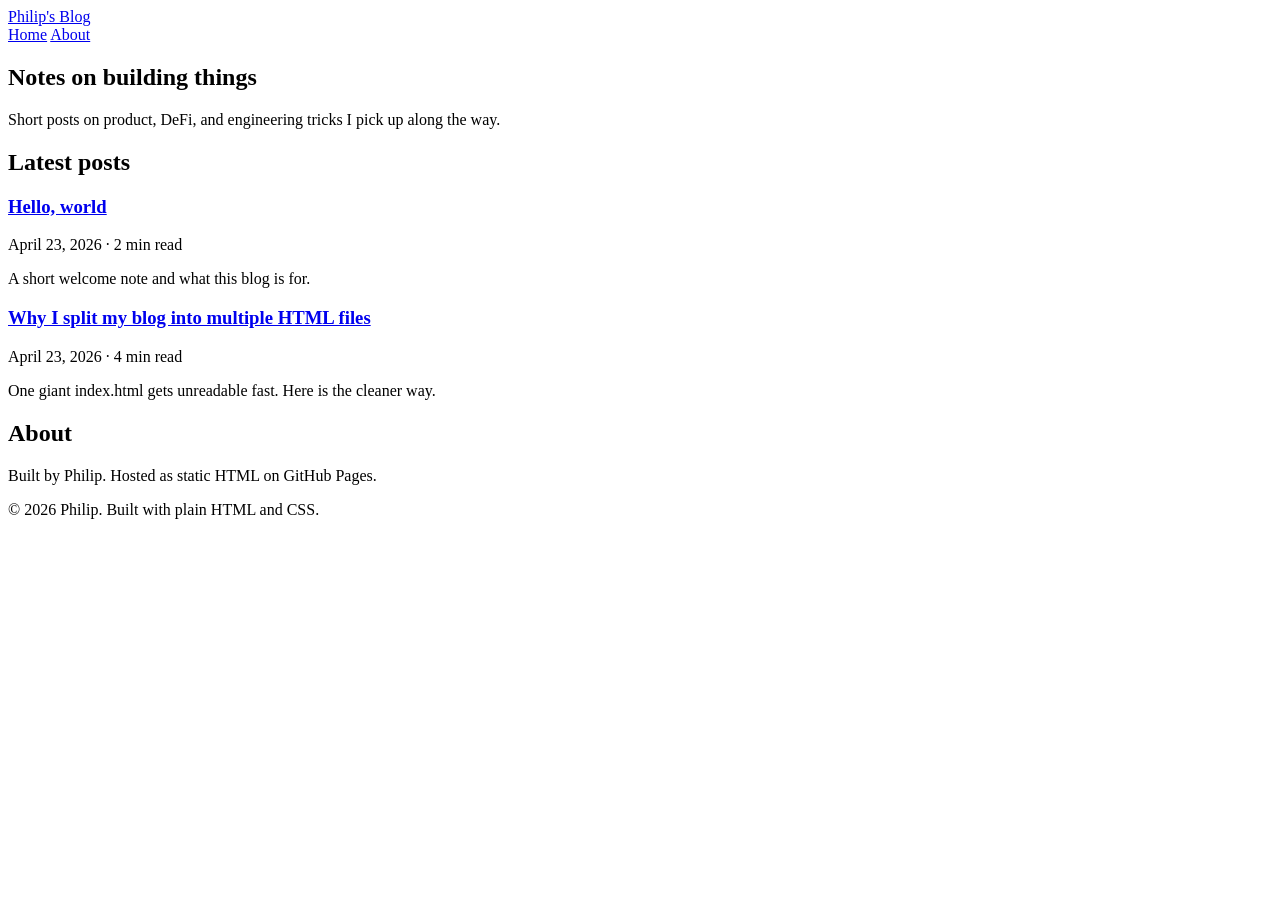
==== index.html @ d62671ca "Add index.html" ====
<!DOCTYPE html>
<html lang="en">
<head>
  <meta charset="UTF-8">
  <meta name="viewport" content="width=device-width, initial-scale=1.0">
  <title>Philip's Simple Blog</title>
  <link rel="stylesheet" href="css/style.css">
</head>
<body>

  <header class="site-header">
    <a href="index.html" class="brand">Philip's Blog</a>
    <nav>
      <a href="index.html" class="active">Home</a>
      <a href="#about">About</a>
    </nav>
  </header>

  <main class="container">

    <section class="hero">
      <h1>Notes on building things</h1>
      <p class="lead">Short posts on product, DeFi, and engineering tricks I pick up along the way.</p>
    </section>

    <section class="post-list">
      <h2>Latest posts</h2>

      <article class="post-card">
        <h3><a href="posts/hello-world.html">Hello, world</a></h3>
        <p class="meta">April 23, 2026 · 2 min read</p>
        <p>A short welcome note and what this blog is for.</p>
      </article>

      <article class="post-card">
        <h3><a href="posts/split-html-files.html">Why I split my blog into multiple HTML files</a></h3>
        <p class="meta">April 23, 2026 · 4 min read</p>
        <p>One giant index.html gets unreadable fast. Here is the cleaner way.</p>
      </article>

    </section>

    <section id="about" class="about">
      <h2>About</h2>
      <p>Built by Philip. Hosted as static HTML on GitHub Pages.</p>
    </section>

  </main>

  <footer class="site-footer">
    <p>&copy; 2026 Philip. Built with plain HTML and CSS.</p>
  </footer>

</body>
</html>
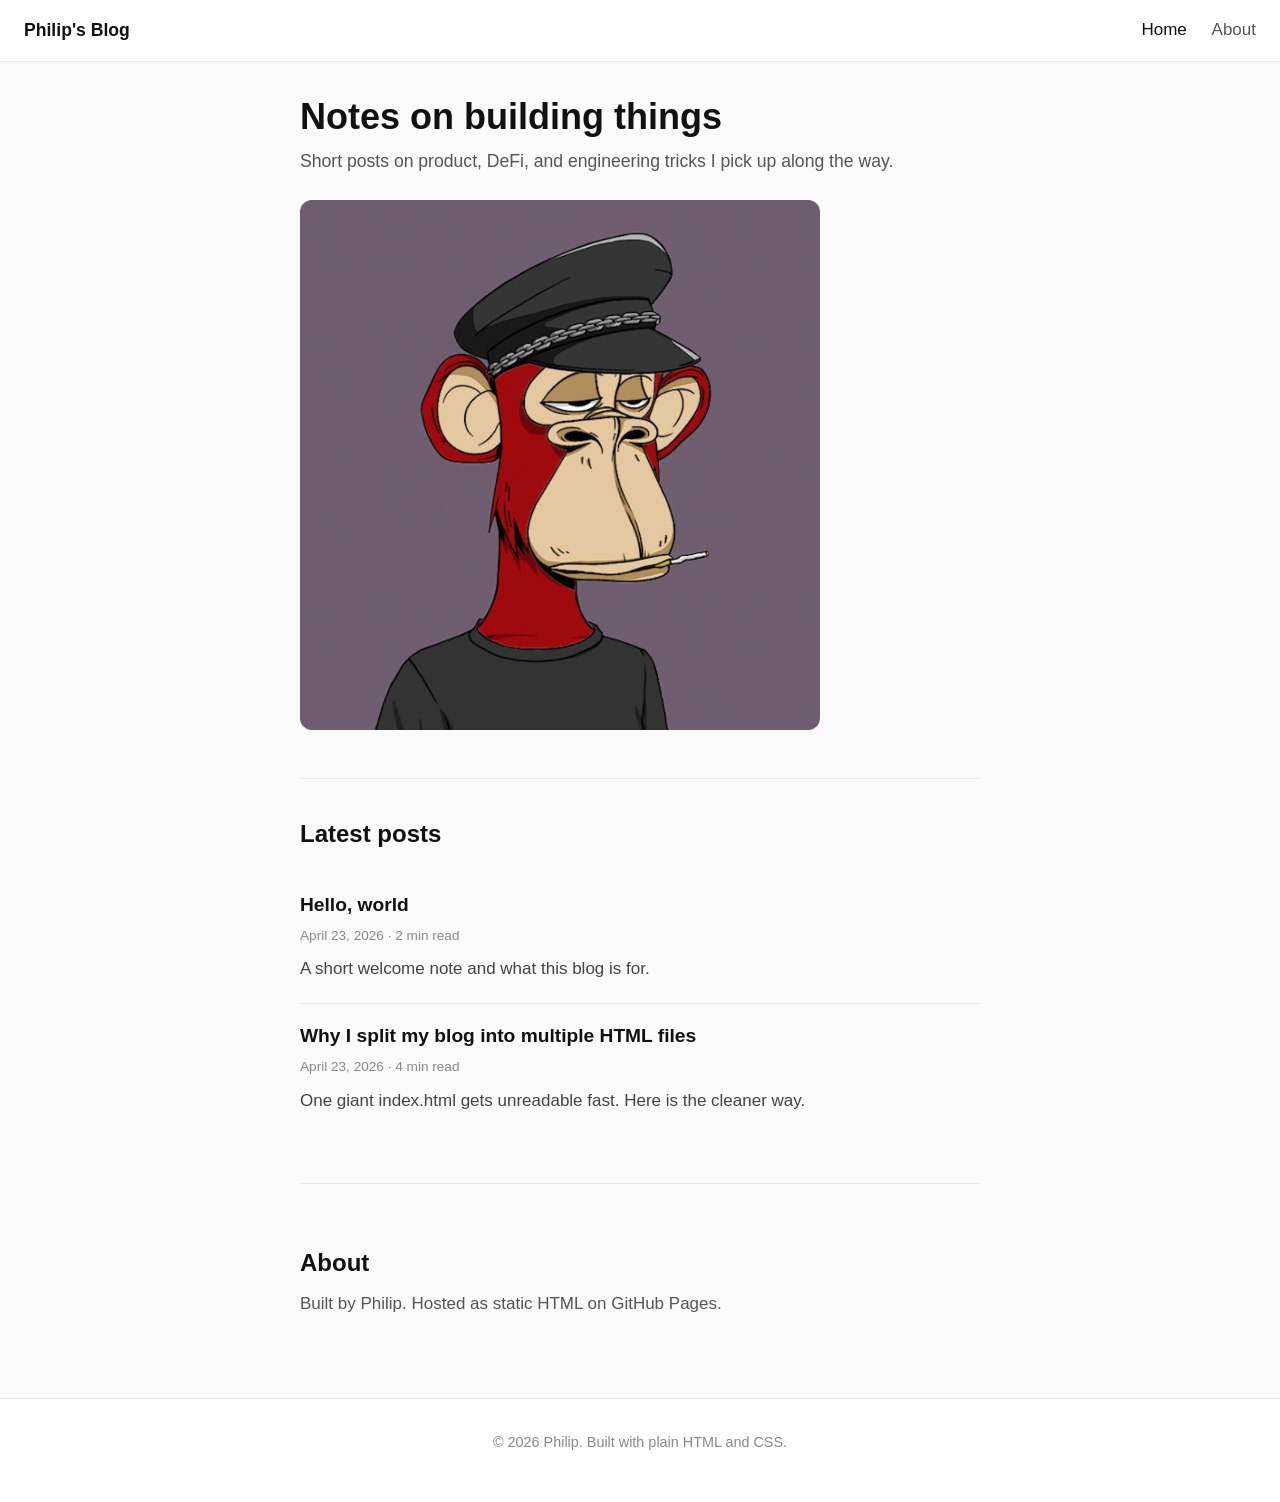
==== commit 28aa78fa: "Add hero image to homepage" ====
--- a/index.html
+++ b/index.html
@@ -21,6 +21,7 @@
     <section class="hero">
       <h1>Notes on building things</h1>
       <p class="lead">Short posts on product, DeFi, and engineering tricks I pick up along the way.</p>
+      <img src="images/ape-test.png" alt="Hand using an Apple Pencil to draw a sailor Bored Ape on a tablet" style="max-width:520px;width:100%;height:auto;border-radius:12px;display:block;margin:1.5rem 0;">
     </section>
 
     <section class="post-list">
--- a/css/style.css
+++ b/css/style.css
@@ -0,0 +1,189 @@
+/* ---------- Base ---------- */
+
+* {
+  box-sizing: border-box;
+}
+
+html, body {
+  margin: 0;
+  padding: 0;
+}
+
+body {
+  font-family: -apple-system, BlinkMacSystemFont, "Segoe UI", Roboto, Oxygen, Ubuntu, sans-serif;
+  font-size: 17px;
+  line-height: 1.65;
+  color: #1a1a1a;
+  background: #fafafa;
+}
+
+a {
+  color: #0a5cff;
+  text-decoration: none;
+}
+
+a:hover {
+  text-decoration: underline;
+}
+
+h1, h2, h3 {
+  line-height: 1.25;
+  color: #111;
+}
+
+h1 { font-size: 2.25rem; margin: 0 0 0.5rem; }
+h2 { font-size: 1.5rem; margin: 2rem 0 0.75rem; }
+h3 { font-size: 1.2rem; margin: 0 0 0.5rem; }
+
+p {
+  margin: 0 0 1rem;
+}
+
+code {
+  background: #eef1f4;
+  padding: 0.1rem 0.35rem;
+  border-radius: 4px;
+  font-size: 0.92em;
+  font-family: ui-monospace, SFMono-Regular, Menlo, monospace;
+}
+
+pre {
+  background: #1f1f1f;
+  color: #f5f5f5;
+  padding: 1rem 1.2rem;
+  border-radius: 8px;
+  overflow-x: auto;
+  font-size: 0.9rem;
+}
+
+pre code {
+  background: transparent;
+  color: inherit;
+  padding: 0;
+}
+
+/* ---------- Layout ---------- */
+
+.container {
+  max-width: 720px;
+  margin: 0 auto;
+  padding: 2rem 1.25rem 4rem;
+}
+
+/* ---------- Header ---------- */
+
+.site-header {
+  display: flex;
+  align-items: center;
+  justify-content: space-between;
+  padding: 1rem 1.5rem;
+  background: #fff;
+  border-bottom: 1px solid #eaeaea;
+}
+
+.site-header .brand {
+  font-weight: 700;
+  font-size: 1.1rem;
+  color: #111;
+}
+
+.site-header nav a {
+  margin-left: 1.25rem;
+  color: #555;
+  font-weight: 500;
+}
+
+.site-header nav a.active,
+.site-header nav a:hover {
+  color: #111;
+}
+
+/* ---------- Home page ---------- */
+
+.hero {
+  margin-bottom: 2.5rem;
+  padding-bottom: 1.5rem;
+  border-bottom: 1px solid #eaeaea;
+}
+
+.hero .lead {
+  color: #555;
+  font-size: 1.1rem;
+}
+
+.post-list h2 {
+  margin-bottom: 1.5rem;
+}
+
+.post-card {
+  padding: 1.25rem 0;
+  border-bottom: 1px solid #eaeaea;
+}
+
+.post-card:last-child {
+  border-bottom: none;
+}
+
+.post-card h3 a {
+  color: #111;
+}
+
+.post-card h3 a:hover {
+  color: #0a5cff;
+  text-decoration: none;
+}
+
+.post-card .meta {
+  font-size: 0.85rem;
+  color: #888;
+  margin-bottom: 0.5rem;
+}
+
+.post-card p {
+  color: #444;
+  margin: 0;
+}
+
+.about {
+  margin-top: 3rem;
+  padding-top: 2rem;
+  border-top: 1px solid #eaeaea;
+  color: #555;
+}
+
+/* ---------- Post page ---------- */
+
+.post .post-header {
+  margin-bottom: 2rem;
+}
+
+.post .meta {
+  font-size: 0.9rem;
+  color: #888;
+  margin: 0;
+}
+
+.post article ul {
+  padding-left: 1.25rem;
+}
+
+.post article li {
+  margin-bottom: 0.35rem;
+}
+
+.post-nav {
+  margin-top: 3rem;
+  padding-top: 1.5rem;
+  border-top: 1px solid #eaeaea;
+}
+
+/* ---------- Footer ---------- */
+
+.site-footer {
+  text-align: center;
+  padding: 2rem 1rem;
+  color: #888;
+  font-size: 0.9rem;
+  border-top: 1px solid #eaeaea;
+  background: #fff;
+}
